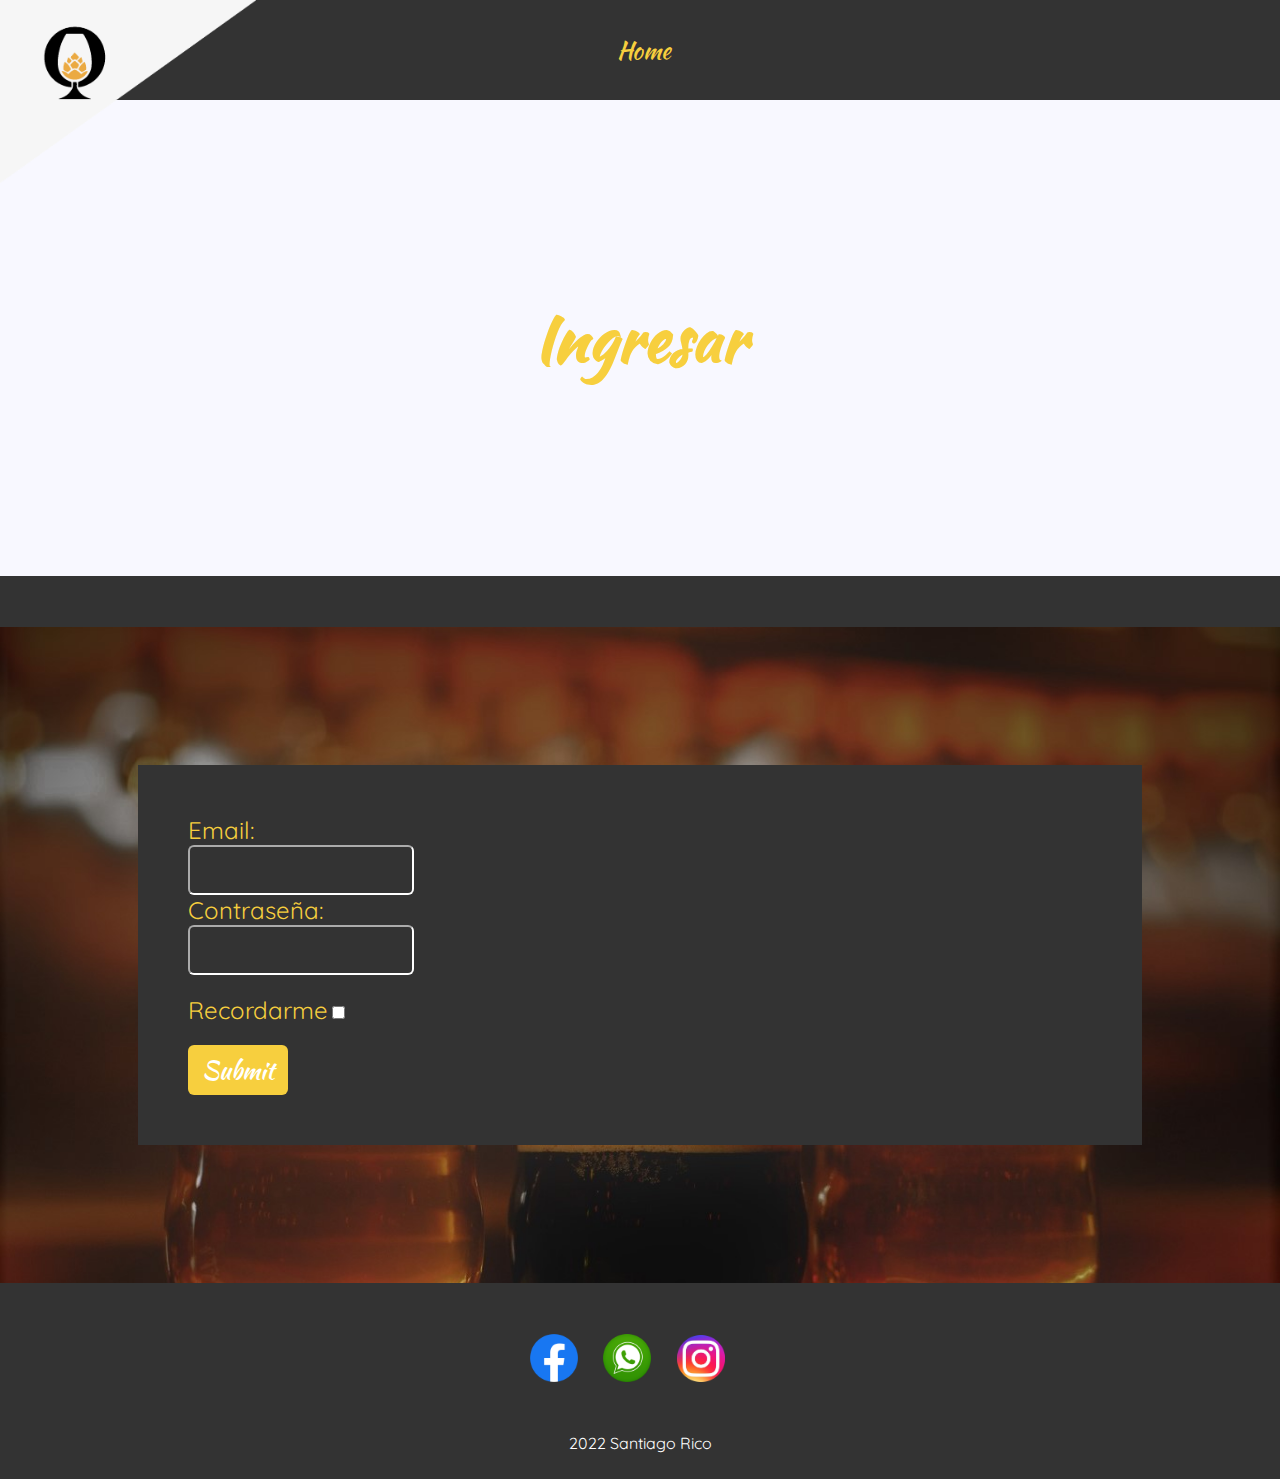
==== matyprocesos/login.html @ 1dda6df8 "Entrega 28/9" ====
<!DOCTYPE html>
<html>
    <link rel="stylesheet" href="index.css">
    <head>
        <div>
            <title>Login</title>
        </div>
    </head>
    <body width="1300px;">
        <header>
            <nav class="topnav">
                <ul>
                    <li><link class="logo" rel="logo" href="index.html"><img src="./imagenes/logo.png"></li>
                    <li><a href="index.html">Home</a></li>
                </ul>
            </nav>
        </header>
        <h5>Ingresar</h5>
        <div class="espacio"><p> </p></div>
        <section>
            <article>
                <form>
                    <div>
                        <label >Email:</label><br>
                        <input class="input" type="email" id="email" name="email"><br>
                        <label >Contraseña:</label><br>
                        <input class="input" type="text" id="password" name="password"><br>
                        <br>
                        <label >Recordarme</label>
                        <input type="checkbox" id="rememberme" name="rememberme"><br>
                        <br>
                        <input class="submit" type="submit">
                    </div>
                </form>
            </article>
        </section>
        <footer>
            <img src="./imagenes/facebook.png" alt="Facebook">
            <img src="./imagenes/whatsapp.png" alt="whatsapp">
            <img src="./imagenes/instagram.png" alt="Instagram">
        </footer>
        <section class="firma">
            <p>2022 Santiago Rico</p><br>
        </section>
        <script type="text/javascript">
            function myFunction() {
              var x = document.getElementById("menu_bar");
              if (x.className === "barratop") {
                x.className += " responsive";
              } else {
                x.className = "barratop";
              }
            }
        </script>
    </body>
</html>
---- matyprocesos/index.css ----
@import url('https://fonts.googleapis.com/css2?family=Quicksand:wght@500&display=swap');
@import url('https://fonts.googleapis.com/css2?family=Quicksand:wght@700&display=swap');
@import url('https://fonts.googleapis.com/css2?family=Kaushan+Script&display=swap');
@import url('https://fonts.googleapis.com/css2?family=Playfair+Display:wght@500&display=swap');
* {
	padding: 0px;
	margin: 0px;
	box-sizing: border-box;
}

body{
    margin: 0;
    background-color: ghostwhite;
    font-family: 'Quicksand', sans-serif;
    font-size: 1rem;
}
header{
    padding-top: 2%;
	padding-right: 7%;
	padding-bottom: 2%;
	padding-left: 7%;
	display: flex;
	justify-content: space-between;
}
a{
    text-decoration: none;
    color: #F7CF3E;
    font-size: 1.5rem;
}
h1{
  display: flex;
  color: #F7CF3E;
  width: 100%;background-image: url(./imagenes/imagen23.jpg);
  background-size: cover;
  background-repeat: no-repeat;
  font-family:'Kaushan Script';
  font-size: 4rem;
  justify-content: center;
  align-items: center;
  padding-top: 15%;
  padding-bottom: 15%;
  vertical-align: middle;
}
.topnav {
    background: #333;
    display: flex;
    justify-content: space-evenly;
    z-index: 2;
    height: 100px;
    width: 100%;
    align-items: center;
}
.topnav img{
    width: 20%;
    position: absolute;
    display: flex;
    justify-content: space-evenly;
    top: 0px;
    left: 0px;
}

.topnav ul li{
    display: inline-block;
}
.topnav ul a {
    font-family: 'Kaushan Script';
    color: #F7CF3E;
    padding: 14px 25px;
    text-decoration: none;
    font-size: 1.5rem;
}
.topnav ul li a:hover{
    color: #ffffff;
    
}
.quiquia{
    margin-top: 0px;
    margin-bottom: 20px;
    padding: 2%;
    width: 100%;
    height: 650px;
    font-family: 'Playfair Display', serif;
    background-image: url(../matyprocesos/imagenes/imagen9.jpg);
	  background-size: cover;
	  background-repeat: no-repeat;
    display: flex;
    justify-content: left;
    align-items: center;
    color: honeydew;
    font-size: 1.5rem;
}
.imgsecundaria{
	margin-top: 5%;
	display: flex;
}
.imgsecundaria div{
	width: 33%;
	padding: 2%;
	text-align: center;
}
.imgsecundaria div a img{
	width: 100%;
	margin-bottom: 2rem;
}
h4{
	font-size: 100%;
	font-family: 'Quicksand', sans-serif;
	font-weight:400;
}
h2{
  font-family:'Kaushan Script';
  color: #F7CF3E;
}
header{
    padding: 0px;
    margin: 0px;
    font-family: 'Quicksand', sans-serif, 700;
    font-size: 1.5rem;
}
footer{
  background-color: #333;
  margin: 0;
	display: flex;
	justify-content: center;
	align-items: center;
	height: 150px;
}
footer img{
  max-width: 3rem;
	width: 100%;
	height: auto;
	margin-right: 2%;
}
.firma{
  background-color: #333;
  color: #ffffff;
	display: flex;
	justify-content: center;
  padding-bottom: 2%;
}
p{
    font-family: 'Quicksand', sans-serif;
    font-weight: 400
}
.principalquienessomos{
  margin-top: 0px;
  margin-bottom: 20px;
  padding: 2%;
  width: 100%;
  height: 650px;
  font-family: 'Playfair Display', serif;
  background-image: url(../matyprocesos/imagenes/imagen21.jpg);
  background-size: cover;
  background-repeat: no-repeat;
  display: flex;
  justify-content: center;
  align-items: center;
  color: honeydew;
  font-size: 1.5rem;
}
.secundariaquienessomos{
	padding: 5%;
	display: block;
  background-image: url(./imagenes/imagen16.jpg);
}
.qs1{
  background-color: #333;
  display: flex;
  justify-content: left;
  font-size: 2rem;
  color: #F7CF3E;
  align-items: center;
  margin-bottom: 20px;
  margin-top: 20px;
  margin-right: 100px;
  margin-left: 20px;
}
.qs2{
  display: flex;
  justify-content: right;
  font-size: 2rem;
  align-items: center;
  color: #333;
  background-color: #F7CF3E;
  margin-bottom: 20px;
  margin-top: 20px;
  margin-right: 20px;
  margin-left: 100px;
}
.qs1 img{
	width: 25%;
	padding: 2%;
  justify-content: left;
}
.qs2 img{
	width: 25%;
	padding: 2%;
  justify-content: right;
}
.qs1 p{
	width: 30%;
	padding: 2%;
  justify-content: left;
}
.qs2 p{
	width: 30%;
	padding: 2%;
  justify-content: right;
}
.secundariaquienessomos div a img{
	width: 100%;
	margin-bottom: 2rem;
}

.titulomenu{
  display: flex;
  background-color: #333;
  width: 100%;
  color: #F7CF3E;
  font-family:'Kaushan Script';
  font-size: 3rem;
  margin: 0;
  padding-top: 3%;
  padding-bottom: 3%;
  padding-left: 5%;
  vertical-align: middle;
}
h5{
  display: flex;
  color: #F7CF3E;
  width: 100%;
  background-image: url(./imagenes/imagen24.jpg);
  background-size: cover;
  background-repeat: no-repeat;
  font-family:'Kaushan Script';
  font-size: 4rem;
  justify-content: center;
  align-items: center;
  padding-top: 15%;
  padding-bottom: 15%;
  vertical-align: middle;
}
form{
  background-image: url(./imagenes/imagen16.jpg);
  background-size: cover;
  background-repeat: no-repeat;
  display: block;
  align-items: center;
  padding: 10%;
}
form div{
  background-color: #333;
  margin: 10px;
  padding: 50px;
}
form div label{
  color: #F7CF3E;
  font-family: 'Quicksand', sans-serif , 400;
  font-size: 1.5rem;
}
.input{
  border-color: #ffffff;
  border-radius: 6px;
  width: 25%;
  height: 50px;
  color: #ffffff;
  font-family:'quicksand';
  font-size: 1.5rem;
  background-color: #333;
}
.submit{
  border-style: none;
  border-radius: 6px;
  width: 100px;
  height: 50px;
  color: #ffffff;
  font-family:'Kaushan Script';
  font-size: 1.5rem;
  background-color: #F7CF3E;
}
.submit:hover{
  background-color: #ffffff;
  color: #F7CF3E;
}
h6{
  display: flex;
  color: #F7CF3E;
  width: 100%;background-image: url(./imagenes/imagen21.jpg);
  background-size: cover;
  background-repeat: no-repeat;
  font-family:'Kaushan Script';
  font-size: 4rem;
  justify-content: center;
  align-items: center;
  padding-top: 15%;
  padding-bottom: 15%;
  vertical-align: middle;
}
.espacio{
  background-color: #333;
  width: 100%;
  padding-top: 2%;
  padding-bottom: 2%;
}
@media screen {
    
}
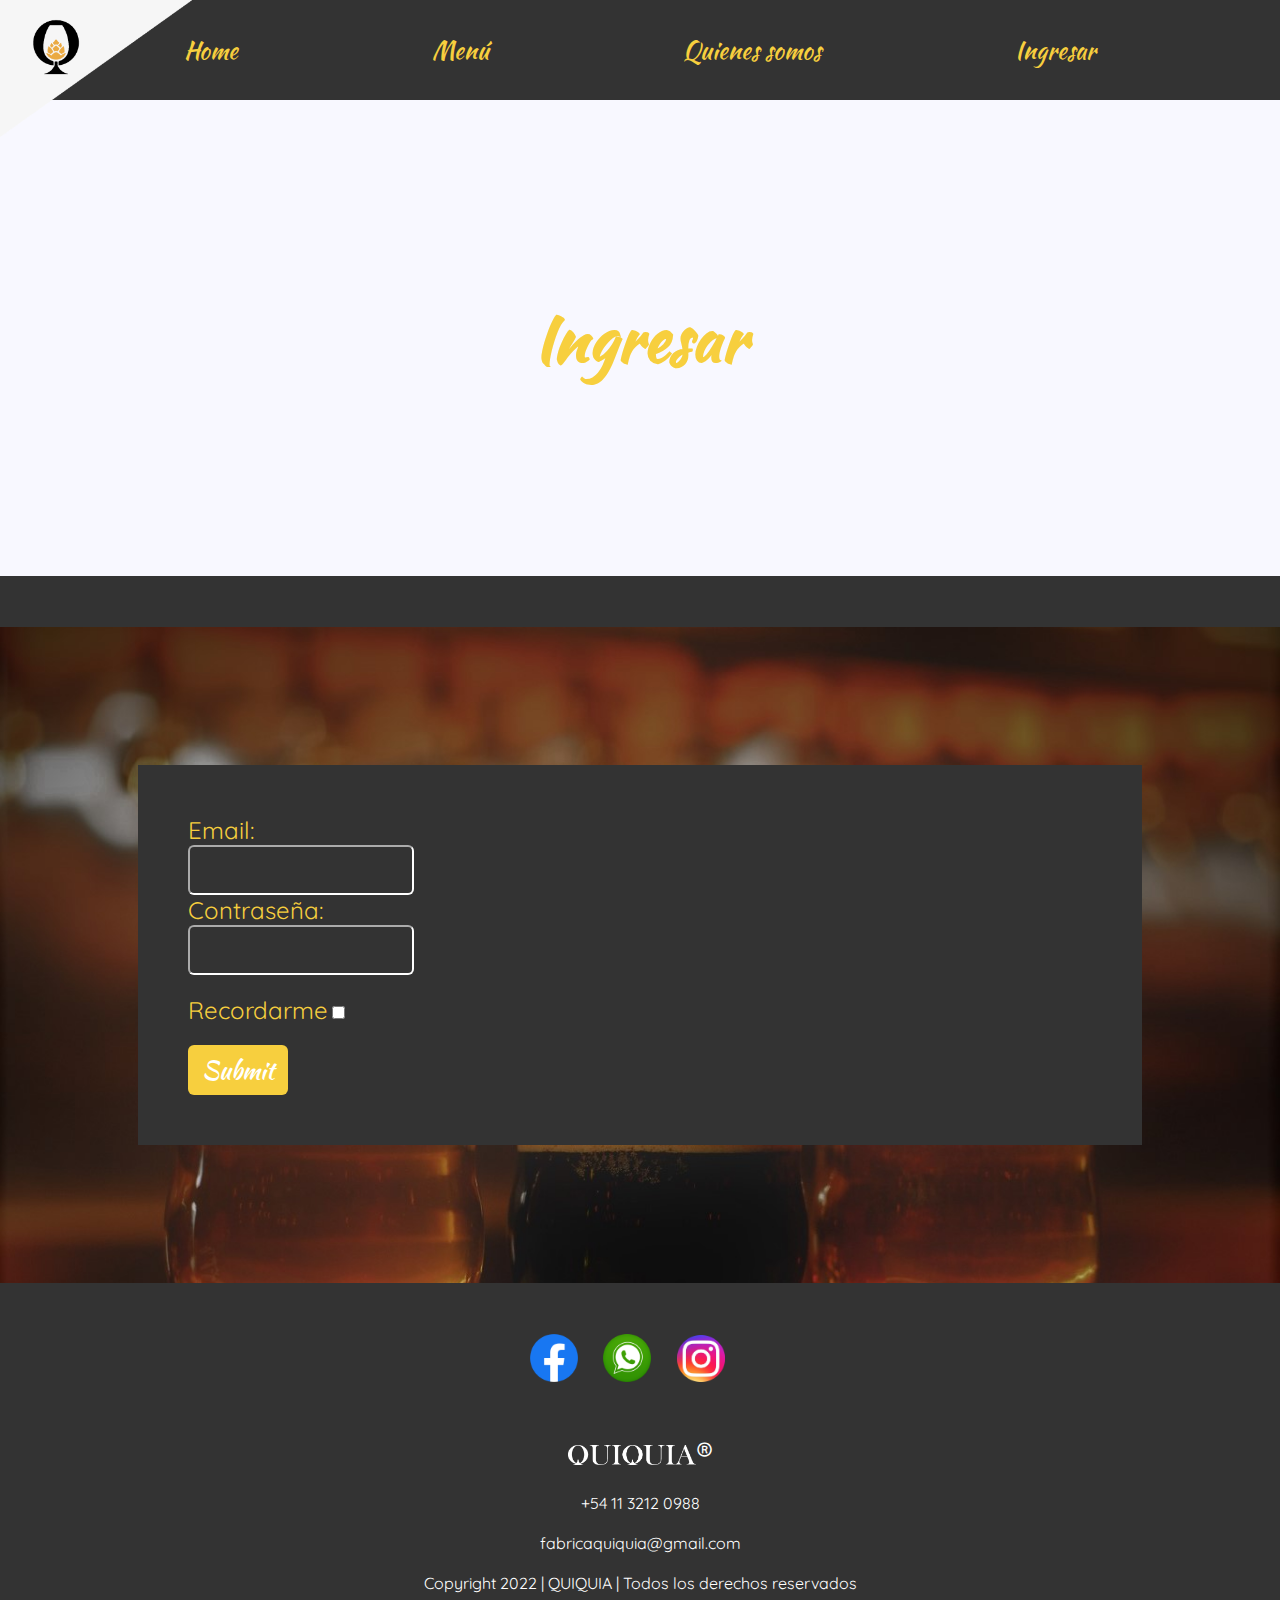
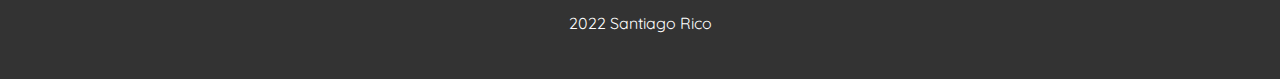
==== commit fc9e6b28: "Entrega 4/10" ====
--- a/matyprocesos/login.html
+++ b/matyprocesos/login.html
@@ -8,12 +8,16 @@
     </head>
     <body width="1300px;">
         <header>
-            <nav class="topnav">
-                <ul>
-                    <li><link class="logo" rel="logo" href="index.html"><img src="./imagenes/logo.png"></li>
-                    <li><a href="index.html">Home</a></li>
-                </ul>
-            </nav>
+            <div class="topnav" id="myTopnav">
+                <link class="logo" rel="logo" href="index.html"><img src="./imagenes/logo.png">
+                <a href="index.html">Home</a>
+                <a href="menu.html">Menú</a>
+                <a href="quienessomos.html">Quienes somos</a>
+                <a href="login.html">Ingresar</a>
+                <a href="javascript:void(0);" class="icon" onclick="myFunction()">
+                    <img src="./imagenes/malta.png" alt="" style="width: 150%;">
+                </a>
+            </div>
         </header>
         <h5>Ingresar</h5>
         <div class="espacio"><p> </p></div>
@@ -40,7 +44,21 @@
             <img src="./imagenes/instagram.png" alt="Instagram">
         </footer>
         <section class="firma">
-            <p>2022 Santiago Rico</p><br>
+            <div>
+                <p style="font-size: 2rem;"><img src="./imagenes/logotipo.png" alt="" style="width: 8rem;">®</p><br>
+            </div>
+            <div>
+                <p>+54 11 3212 0988</p><br>
+            </div>
+            <div>
+                <p>fabricaquiquia@gmail.com</p><br>
+            </div>
+            <div>
+                <p>Copyright 2022 | QUIQUIA | Todos los derechos reservados</p><br>
+            </div>
+            <div>
+                <p>2022 Santiago Rico</p><br>
+            </div>
         </section>
         <script type="text/javascript">
             function myFunction() {
--- a/matyprocesos/index.css
+++ b/matyprocesos/index.css
@@ -15,7 +15,7 @@
     font-size: 1rem;
 }
 header{
-    padding-top: 2%;
+  padding-top: 2%;
 	padding-right: 7%;
 	padding-bottom: 2%;
 	padding-left: 7%;
@@ -43,6 +43,7 @@
 }
 .topnav {
     background: #333;
+    overflow: hidden;
     display: flex;
     justify-content: space-evenly;
     z-index: 2;
@@ -51,25 +52,24 @@
     align-items: center;
 }
 .topnav img{
-    width: 20%;
+    width: 15%;
     position: absolute;
     display: flex;
     justify-content: space-evenly;
     top: 0px;
     left: 0px;
 }
-
-.topnav ul li{
-    display: inline-block;
-}
-.topnav ul a {
+.topnav a{
     font-family: 'Kaushan Script';
     color: #F7CF3E;
-    padding: 14px 25px;
+    padding: 14px 10px;
     text-decoration: none;
     font-size: 1.5rem;
 }
-.topnav ul li a:hover{
+.topnav .icon{
+  display: none;
+}
+.topnav a:hover{
     color: #ffffff;
     
 }
@@ -134,9 +134,12 @@
 .firma{
   background-color: #333;
   color: #ffffff;
-	display: flex;
-	justify-content: center;
+	display: block;
   padding-bottom: 2%;
+  position: relative;
+}
+.firma p{
+  text-align: center;
 }
 p{
     font-family: 'Quicksand', sans-serif;
@@ -302,6 +305,28 @@
   padding-top: 2%;
   padding-bottom: 2%;
 }
-@media screen {
-    
-}
+@media screen and (max-width: 600px) {
+  .topnav a:not(:first-child) {display: none;}
+  .topnav a.icon {
+    float: right;
+    display: block;
+  }
+}
+
+@media screen and (max-width: 600px) {
+  .topnav.responsive {position: relative;}
+  .topnav .icon {
+    position: absolute;
+    right: 10%;
+    top: 4%;
+  }
+  .topnav.responsive a {
+    float: none;
+    display: block;
+    text-align: left;
+  }
+  .topnav .icon:hover{
+    width: 05%;
+    top: 5%;
+  }
+}
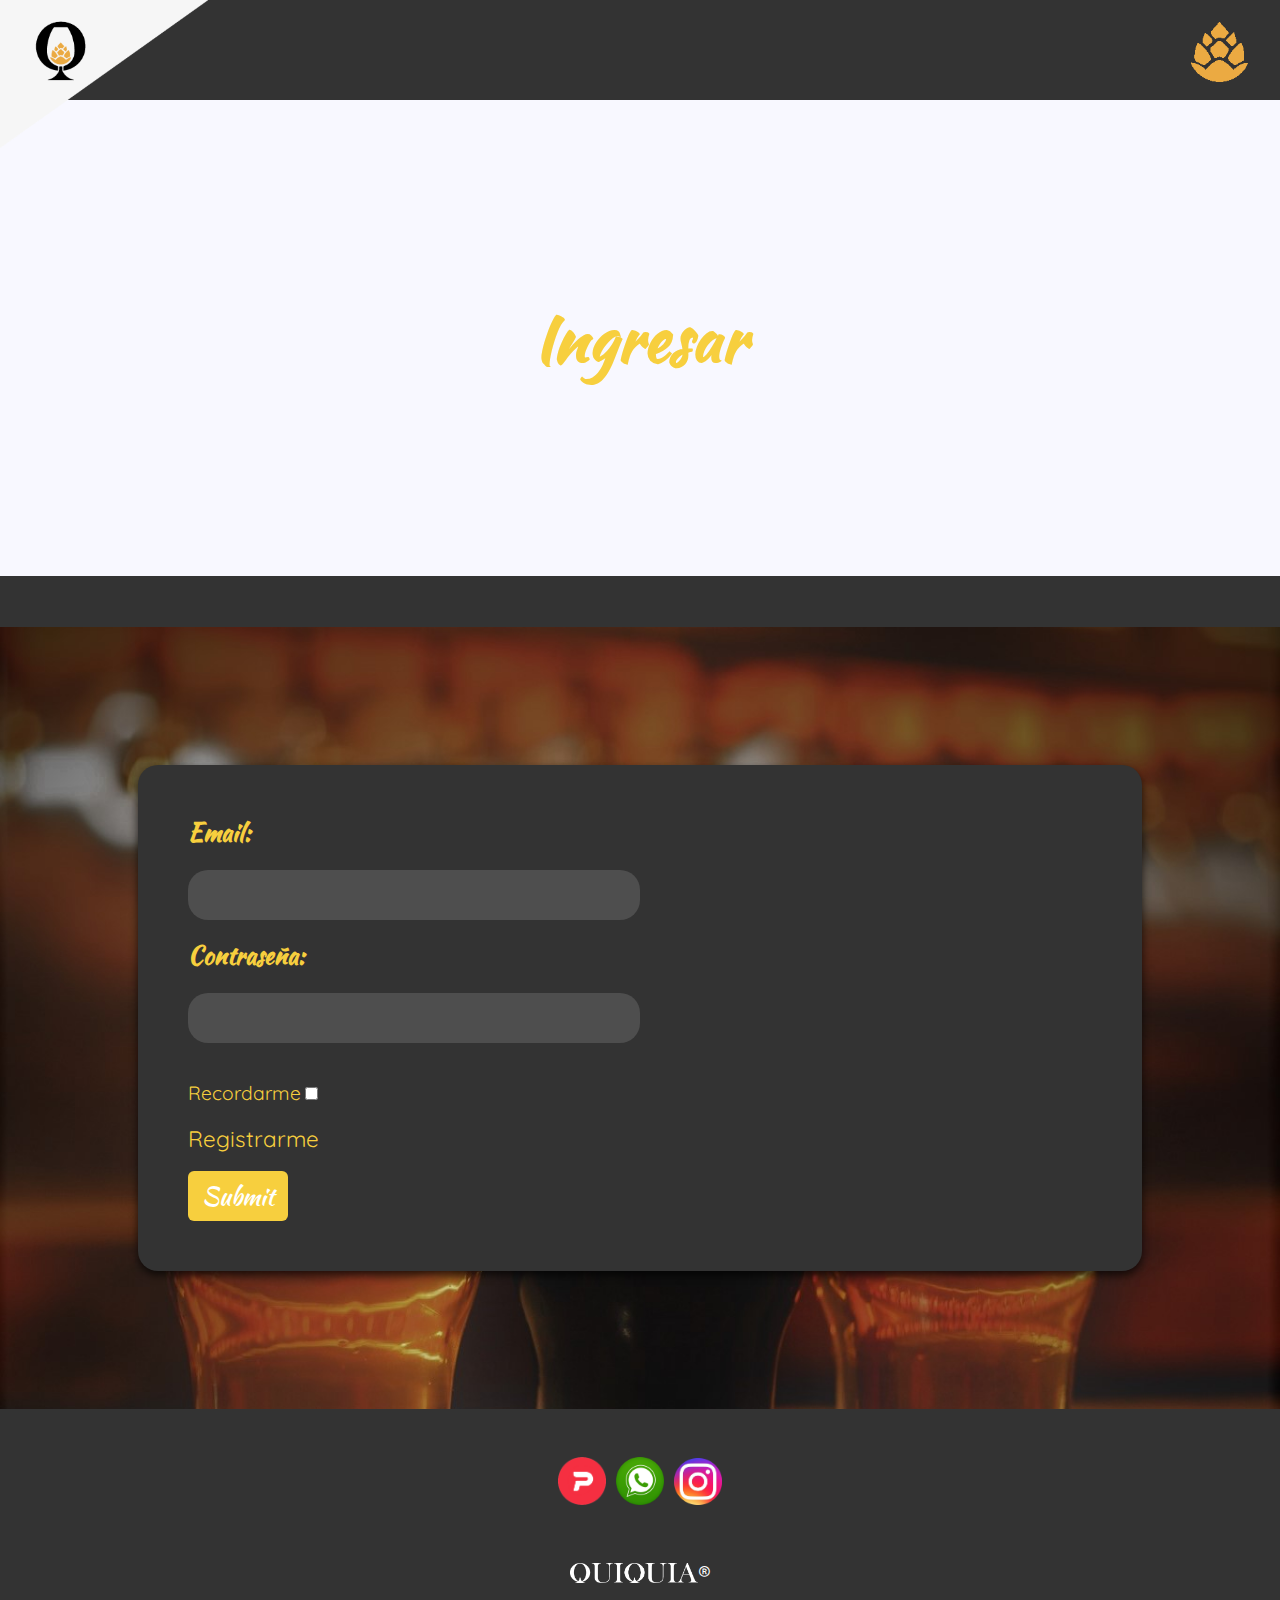
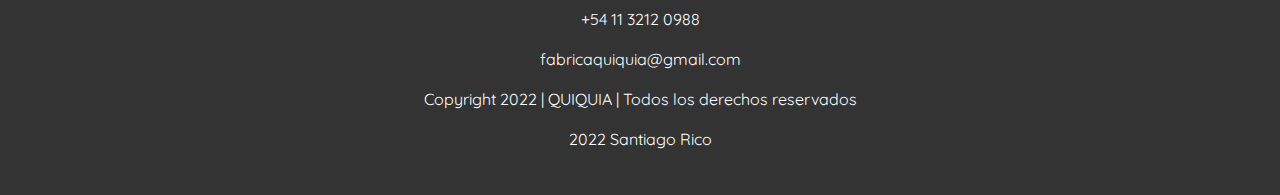
==== commit 77bc9811: "9/11" ====
--- a/matyprocesos/login.html
+++ b/matyprocesos/login.html
@@ -2,21 +2,26 @@
 <html>
     <link rel="stylesheet" href="index.css">
     <head>
+        <meta name="viewport" content="width=device-width, initial-scale=1.0">
         <div>
             <title>Login</title>
         </div>
     </head>
     <body width="1300px;">
         <header>
-            <div class="topnav" id="myTopnav">
-                <link class="logo" rel="logo" href="index.html"><img src="./imagenes/logo.png">
+            <div class="topnav">
+                <a class="logo" rel="logo" href="index.html"><img src="./imagenes/logo.png"></a>
+            </div>
+            <div id="mySidebar" class="sidebar">
+                <a href="javascript:void(0)" class="closebtn" onclick="closeNav()">x</a>
                 <a href="index.html">Home</a>
+                <a href="quienessomos.html">Quienes Somos</a>
                 <a href="menu.html">Menú</a>
-                <a href="quienessomos.html">Quienes somos</a>
                 <a href="login.html">Ingresar</a>
-                <a href="javascript:void(0);" class="icon" onclick="myFunction()">
-                    <img src="./imagenes/malta.png" alt="" style="width: 150%;">
-                </a>
+            </div>
+              
+            <div id="main">
+                <button class="openbtn" onclick="openNav()"><img src="./imagenes/malta.png" style="width: 75%;"></button> 
             </div>
         </header>
         <h5>Ingresar</h5>
@@ -25,13 +30,15 @@
             <article>
                 <form>
                     <div>
-                        <label >Email:</label><br>
+                        <h2>Email:</h2><br>
                         <input class="input" type="email" id="email" name="email"><br>
-                        <label >Contraseña:</label><br>
-                        <input class="input" type="text" id="password" name="password"><br>
+                        <h2 >Contraseña:</h2><br>
+                        <input class="input" type="password" id="password" name="password"><br>
                         <br>
                         <label >Recordarme</label>
-                        <input type="checkbox" id="rememberme" name="rememberme"><br>
+                        <input class="checkbox" type="checkbox" id="rememberme" name="rememberme"><br>
+                        <br>
+                        <a class="button" href="login.html">Registrarme</a>
                         <br>
                         <input class="submit" type="submit">
                     </div>
@@ -39,13 +46,13 @@
             </article>
         </section>
         <footer>
-            <img src="./imagenes/facebook.png" alt="Facebook">
-            <img src="./imagenes/whatsapp.png" alt="whatsapp">
-            <img src="./imagenes/instagram.png" alt="Instagram">
+            <a href="https://www.pedidosya.com.ar/restaurantes/tigre/quiquia-vilaterra-menu"> <img src="./imagenes/pedidosya.png" alt="PedidosYa"></a>
+            <a href="http://wa.me/5491131215403"> <img src="./imagenes/whatsapp.png" alt="whatsapp"></a>
+            <a href="https://www.instagram.com/cerveceriaquiquia/?hl=es"> <img src="./imagenes/instagram.png" alt="Instagram"></a>
         </footer>
         <section class="firma">
             <div>
-                <p style="font-size: 2rem;"><img src="./imagenes/logotipo.png" alt="" style="width: 8rem;">®</p><br>
+                <p style="font-size: 1.5rem;"><img src="./imagenes/logotipo.png" alt="" style="width: 8rem;">®</p><br>
             </div>
             <div>
                 <p>+54 11 3212 0988</p><br>
@@ -60,14 +67,15 @@
                 <p>2022 Santiago Rico</p><br>
             </div>
         </section>
-        <script type="text/javascript">
-            function myFunction() {
-              var x = document.getElementById("menu_bar");
-              if (x.className === "barratop") {
-                x.className += " responsive";
-              } else {
-                x.className = "barratop";
-              }
+        <script>
+            function openNav() {
+              document.getElementById("mySidebar").style.width = "250px";
+              document.getElementById("main").style.marginLeft = "250px";
+            }
+            
+            function closeNav() {
+              document.getElementById("mySidebar").style.width = "0";
+              document.getElementById("main").style.marginLeft= "0";
             }
         </script>
     </body>
--- a/matyprocesos/index.css
+++ b/matyprocesos/index.css
@@ -52,7 +52,7 @@
     align-items: center;
 }
 .topnav img{
-    width: 15%;
+    width: 13rem;
     position: absolute;
     display: flex;
     justify-content: space-evenly;
@@ -74,24 +74,25 @@
     
 }
 .quiquia{
-    margin-top: 0px;
-    margin-bottom: 20px;
-    padding: 2%;
-    width: 100%;
-    height: 650px;
-    font-family: 'Playfair Display', serif;
-    background-image: url(../matyprocesos/imagenes/imagen9.jpg);
-	  background-size: cover;
-	  background-repeat: no-repeat;
-    display: flex;
-    justify-content: left;
-    align-items: center;
-    color: honeydew;
-    font-size: 1.5rem;
+  margin-top: 0px;
+  padding: 2%;
+  width: 100%;
+  height: 650px;
+  font-family: 'Playfair Display', serif;
+  background-image: url(../matyprocesos/imagenes/imagen9.jpg);
+  background-size: cover;
+  background-repeat: no-repeat;
+  display: flex;
+  justify-content: left;
+  align-items: center;
+  color: honeydew;
+  font-size: 1.5rem;
 }
 .imgsecundaria{
-	margin-top: 5%;
+	padding-top: 5%;
 	display: flex;
+  flex-direction: row;
+  margin-bottom: 2%;
 }
 .imgsecundaria div{
 	width: 33%;
@@ -101,7 +102,25 @@
 .imgsecundaria div a img{
 	width: 100%;
 	margin-bottom: 2rem;
-}
+  border-radius: 8px;
+  box-shadow: 0 4px 8px 0 rgba(0, 0, 0, 0.5);
+}
+.imgsecundaria div:hover{
+  background-color: rgb(219, 219, 219);
+}
+
+@media screen and (max-width: 650px) {
+  .imgsecundaria{
+    flex-direction: column;
+    
+  }
+  .imgsecundaria div{
+    text-align: none; 
+    width: 100%;
+    padding: 10%;
+  }
+}
+
 h4{
 	font-size: 100%;
 	font-family: 'Quicksand', sans-serif;
@@ -116,6 +135,7 @@
     margin: 0px;
     font-family: 'Quicksand', sans-serif, 700;
     font-size: 1.5rem;
+    background-color: #333;
 }
 footer{
   background-color: #333;
@@ -125,11 +145,20 @@
 	align-items: center;
 	height: 150px;
 }
-footer img{
+footer a{
+  display: block;
+  align-items: center;
+  padding: 5px;
+}
+footer a img{
   max-width: 3rem;
 	width: 100%;
 	height: auto;
 	margin-right: 2%;
+}
+footer a img:hover{
+  box-shadow: 0 4px 8px 0 rgba(0, 0, 0, 0.4);
+  border-radius: 40px;
 }
 .firma{
   background-color: #333;
@@ -140,6 +169,7 @@
 }
 .firma p{
   text-align: center;
+  font-size: 1rem;
 }
 p{
     font-family: 'Quicksand', sans-serif;
@@ -170,30 +200,35 @@
   background-color: #333;
   display: flex;
   justify-content: left;
-  font-size: 2rem;
-  color: #F7CF3E;
-  align-items: center;
-  margin-bottom: 20px;
-  margin-top: 20px;
-  margin-right: 100px;
-  margin-left: 20px;
+  font-size: 150%;
+  color: #F7CF3E;
+  align-items: center;
+  margin-bottom: 5%;
+  margin-top: 5%;
+  margin-right: 10%;
+  margin-left: 5%;
+  border-radius: 18px;
+  box-shadow: 0 4px 8px 0 rgba(0, 0, 0, 0.2);
 }
 .qs2{
   display: flex;
   justify-content: right;
-  font-size: 2rem;
+  font-size: 150%;
   align-items: center;
   color: #333;
   background-color: #F7CF3E;
-  margin-bottom: 20px;
-  margin-top: 20px;
-  margin-right: 20px;
-  margin-left: 100px;
+  margin-bottom: 5%;
+  margin-top: 5%;
+  margin-right: 5%;
+  margin-left: 10%;
+  border-radius: 18px;
+  box-shadow: 0 4px 8px 0 rgba(0, 0, 0, 0.5);
 }
 .qs1 img{
 	width: 25%;
 	padding: 2%;
   justify-content: left;
+  border-radius: 10px;
 }
 .qs2 img{
 	width: 25%;
@@ -210,6 +245,45 @@
 	padding: 2%;
   justify-content: right;
 }
+.qs1:hover{
+  background-color: rgb(65, 65, 65);
+}
+.qs2:hover{
+  background-color: #ffe06f;
+}
+
+@media screen and (max-width: 750px) {
+  .qs1{
+    font-size: 22px;
+    height: 200px;
+    width: 100%;
+    margin-top: 2%;
+    margin-bottom: 2%;
+    margin-left: 2%;
+    margin-right: 5%;
+    border-radius: 20px;
+  }
+  .qs1 p{
+    width: 50%;
+  }
+  .qs2 p{
+    width: 50%;
+  }
+  .qs2 img{
+    width: 30%;
+  }
+  .qs2{
+    font-size: 22px;
+    height: 200px;
+    width: 100%;
+    margin-top: 2%;
+    margin-bottom: 2%;
+    margin-left: 5%;
+    margin-right: 2%;
+    border-radius: 20px;
+  }
+}
+
 .secundariaquienessomos div a img{
 	width: 100%;
 	margin-bottom: 2rem;
@@ -247,30 +321,60 @@
   background-image: url(./imagenes/imagen16.jpg);
   background-size: cover;
   background-repeat: no-repeat;
-  display: block;
   align-items: center;
   padding: 10%;
 }
 form div{
   background-color: #333;
+  border-radius: 20px;
+  box-shadow: 0 4px 8px 0 rgba(0, 0, 0, 0.7);
   margin: 10px;
   padding: 50px;
 }
+
+.checkbox{
+  color: #F7CF3E;
+}
+
 form div label{
   color: #F7CF3E;
   font-family: 'Quicksand', sans-serif , 400;
-  font-size: 1.5rem;
+  font-size: 1.2rem;
 }
 .input{
-  border-color: #ffffff;
-  border-radius: 6px;
-  width: 25%;
+  border-color: transparent;
+  border-radius: 20px;
+  width: 50%;
   height: 50px;
   color: #ffffff;
   font-family:'quicksand';
   font-size: 1.5rem;
-  background-color: #333;
-}
+  background-color: rgb(78, 78, 78);
+  margin-bottom: 2%;
+  padding-left: 2%;
+}
+
+.input:hover{
+  background-color: #ffe06f;
+  border: none;
+}
+
+.button{
+  justify-content: left;
+  border-style: none;
+  border-radius: 6px;
+  width: 150px;
+  height: 50px;
+  color: #F7CF3E;
+  font-family:'Quicksand';
+  font-size: 1.4rem;
+  background-color: transparent;
+}
+
+.button:hover{
+  color: #ffffff;
+}
+
 .submit{
   border-style: none;
   border-radius: 6px;
@@ -280,11 +384,20 @@
   font-family:'Kaushan Script';
   font-size: 1.5rem;
   background-color: #F7CF3E;
+  margin-top: 2%;
 }
 .submit:hover{
   background-color: #ffffff;
   color: #F7CF3E;
 }
+
+@media screen and (max-width: 700px) {
+  .input{
+    width: 100%;
+  }
+  
+}
+
 h6{
   display: flex;
   color: #F7CF3E;
@@ -305,28 +418,202 @@
   padding-top: 2%;
   padding-bottom: 2%;
 }
-@media screen and (max-width: 600px) {
+
+
+.productos{
+	margin-top: 1%;
+	margin-bottom: 1%;
+	display: flex;
+}
+.productos div{
+	width: 33%;
+	padding: 2%;
+	text-align: center;
+}
+.productos div img{
+	width: 100%;
+	margin-bottom: 10px;
+  border-radius: 12px;
+}
+
+.productos div:hover{
+  background-color: #f1f1f1;
+}
+
+.card {
+  box-shadow: 0 4px 8px 0 rgba(0, 0, 0, 0.2);
+  max-width: 300px;
+  margin: 15px;
+  background-color: rgb(248, 248, 248);
+  text-align: center;
+  font-family: arial;
+  border-radius: 15px;
+}
+
+@media screen and (max-width: 700px) {
+  .productos {
+    width: 100%;
+    display: block;
+    margin-bottom: 20px;
+    justify-content: center;
+    margin-left: 7%;
+  }
+  .productos div{
+    width: 80%;
+    max-width: 100%;
+  }
+  .productos div img{
+    width: 50%;
+    border-radius: 13px;
+    max-height: 500px;
+  }
+
+}
+
+.price {
+  color: grey;
+  font-size: 22px;
+}
+
+.descripcion{
+  height: 130px;
+  margin-top: 8px;
+}
+
+.descripcion2{
+  height: 50px;
+  margin-top: 8px;
+}
+
+.card button {
+  border: none;
+  outline: 0;
+  padding: 12px;
+  margin: 0;
+  color: white;
+  background-color: #F7CF3E;
+  text-align: center;
+  cursor: pointer;
+  width: 100%;
+  font-size: 18px;
+  font-family:'Quicksand';
+  border-radius: 10px;
+}
+
+.card button:hover {
+  opacity: 0.7;
+}
+.sidebar {
+  height: 100%;
+  width: 0;
+  position: fixed;
+  z-index: 1;
+  top: 0;
+  right: 0;
+  background-color: #F7CF3E;
+  overflow-x: hidden;
+  transition: 0.5s;
+  padding-top: 60px;
+}
+
+.sidebar a {
+  padding: 8px 8px 8px 32px;
+  text-decoration: none;
+  font-family: 'Kaushan Script';
+  font-size: 25px;
+  color: #333;
+  display: block;
+  transition: 0.3s;
+}
+
+.sidebar a:hover {
+  color: #f1f1f1;
+}
+
+.sidebar .closebtn {
+  position: absolute;
+  top: 0;
+  right: 25px;
+  font-size: 36px;
+  margin-right: 50px;
+}
+
+.openbtn {
+  background-color: #333;
+  border: none;
+}
+.openbtn img{
+  width: 75%;
+  padding: 2%;
+}
+
+.openbtn img:hover {
+  box-shadow: 0 4px 8px 0 rgba(0, 0, 0, 0.4);
+  border-radius: 20px;
+}
+
+#main {
+  transition: margin-right 0.5s;
+  padding-top: 20px;
+  padding-right: 20px
+}
+
+.video{
+  display: flex;
+  justify-content: center;
+  padding: 2%;
+  background-color: #f1f1f1;
+}
+div iframe{
+  width: 560px;
+  height: 450px;
+  box-shadow: 0 4px 12px 0 rgba(0, 0, 0, 0.4);
+}
+
+@media screen and (max-width: 650px) {
   .topnav a:not(:first-child) {display: none;}
   .topnav a.icon {
     float: right;
     display: block;
   }
-}
-
-@media screen and (max-width: 600px) {
-  .topnav.responsive {position: relative;}
+  div iframe{
+    width: 100%;
+    max-height: 250px;
+  }
+  .video{
+    padding: 10%;
+  }
+
+}
+
+@media screen and (max-width: 650px) {
+  .topnav.responsive {
+    position: relative;
+    display: block;
+    float: right;
+    background-color: #F7CF3E;
+    color: #333;
+  }
   .topnav .icon {
     position: absolute;
     right: 10%;
     top: 4%;
   }
   .topnav.responsive a {
-    float: none;
     display: block;
-    text-align: left;
+    color: #333; 
+    text-align: right;
+
   }
   .topnav .icon:hover{
-    width: 05%;
+    width: 5%;  
     top: 5%;
   }
-}
+  .column {
+    width: 100%;
+    display: block;
+    margin-bottom: 20px;
+  }
+
+}
+
